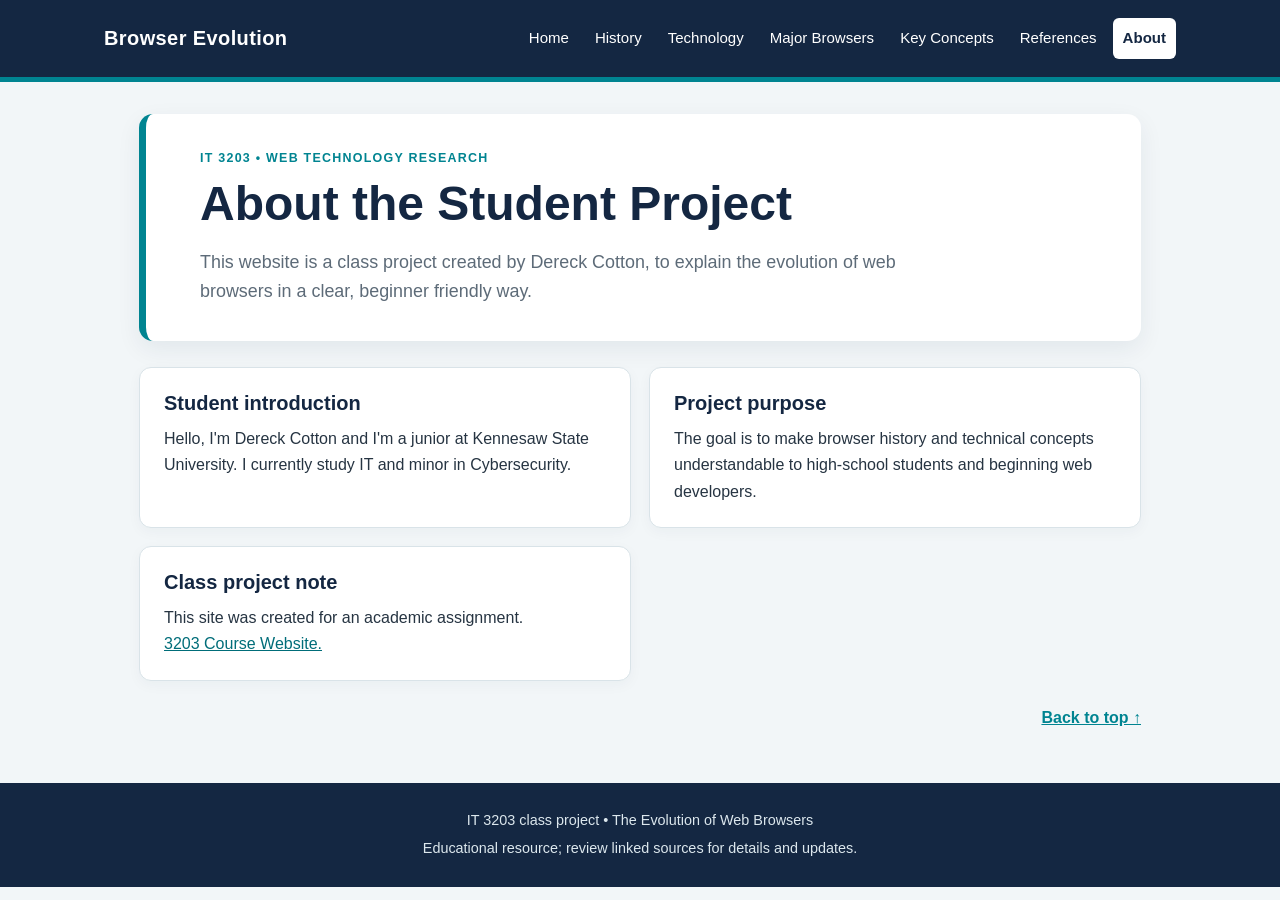
==== about.html @ aacb1d24 "update update" ====
<!DOCTYPE html>
<html lang="en" xmlns="http://www.w3.org/1999/html">
<head>
  <meta charset="UTF-8">
  <meta name="viewport" content="width=device-width, initial-scale=1.0">
  <meta name="description" content="This website is a class project created to explain the evolution of web browsers in a clear, beginner-friendly way.">
  <title>About This Project | Browser Evolution</title>
  <link rel="stylesheet" href="styles.css">
</head>
<body>
  <header class="site-header">
    <div class="header-inner">
      <a class="brand" href="index.html">Browser Evolution</a>
      <nav class="main-nav" aria-label="Main navigation">
        <a href="index.html">Home</a>
<a href="history.html">History</a>
<a href="technology.html">Technology</a>
<a href="browsers.html">Major Browsers</a>
<a href="concepts.html">Key Concepts</a>
<a href="references.html">References</a>
<a href="about.html" aria-current="page">About</a>
      </nav>
    </div>
  </header>
  <main class="container">
    <section class="hero">
      <p class="eyebrow">IT 3203 • Web Technology Research</p>
      <h1>About the Student Project</h1>
      <p class="lead">This website is a class project created by Dereck Cotton, to explain the evolution of web browsers in a clear, beginner friendly way.</p>
    </section>
    <div class="content-grid">
      <section class="content-card"><h2>Student introduction</h2><p>Hello, I'm Dereck Cotton and I'm a junior at Kennesaw State University. I currently study IT and minor in Cybersecurity.</p></section>
<section class="content-card"><h2>Project purpose</h2><p>The goal is to make browser history and technical concepts understandable to high-school students and beginning web developers.</p></section>
<section class="content-card"><h2>Class project note</h2><p>This site was created for an academic assignment.<br> <a href="https://ksuweb.github.io/IT3203/" target="_blank" rel="noopener noreferrer"> 3203 Course Website. </a></br> </p></section>

    </div>
    <p class="back-top"><a href="#top" onclick="window.scrollTo({top:0,behavior:'smooth'}); return false;">Back to top ↑</a></p>
  </main>
  <footer class="site-footer">
    <p>IT 3203 class project • The Evolution of Web Browsers</p>
    <p>Educational resource; review linked sources for details and updates.</p>
  </footer>
</body>
</html>
---- styles.css ----
/* One shared stylesheet for all pages */
:root {
  --navy: #142742;
  --teal: #008491;
  --ink: #263442;
  --muted: #5d6b78;
  --paper: #f2f6f8;
  --white: #ffffff;
  --line: #d9e3e8;
}
* { box-sizing: border-box; }
html { scroll-behavior: smooth; }
body {
  margin: 0;
  font-family: Arial, Helvetica, sans-serif;
  color: var(--ink);
  background: var(--paper);
  line-height: 1.65;
}
.site-header {
  background: var(--navy);
  color: var(--white);
  border-bottom: 5px solid var(--teal);
}
.header-inner {
  max-width: 1120px;
  margin: 0 auto;
  padding: 18px 24px;
  display: flex; /* flex layout */
  align-items: center;
  justify-content: space-between;
  gap: 22px;
  flex-wrap: wrap;
}
.brand {
  color: var(--white);
  font-weight: 800;
  font-size: 1.25rem;
  text-decoration: none;
  letter-spacing: .02em;
}
.main-nav {
  display: flex;
  flex-wrap: wrap;
  gap: 6px;
}
.main-nav a {
  color: var(--white);
  text-decoration: none;
  padding: 8px 10px;
  border-radius: 6px;
  font-size: .94rem;
}
.main-nav a:hover, .main-nav a:focus-visible {
  background: var(--teal);
  outline: 2px solid var(--white);
  outline-offset: 2px;
}
.main-nav a[aria-current="page"] {
  background: #ffffff;
  color: var(--navy);
  font-weight: 700;
}
.container { max-width: 1050px; margin: 0 auto; padding: 32px 24px 52px; }
.hero {
  padding: 34px clamp(20px, 5vw, 54px);
  background: var(--white);
  border-radius: 14px;
  border-left: 7px solid var(--teal);
  box-shadow: 0 8px 24px rgba(20,39,66,.07);
  margin-bottom: 26px;
}
.eyebrow {
  color: var(--teal);
  text-transform: uppercase;
  letter-spacing: .1em;
  font-size: .78rem;
  font-weight: 800;
  margin: 0 0 8px;
}
h1 { color: var(--navy); font-size: clamp(2rem, 4vw, 3rem); line-height: 1.15; margin: 0 0 16px; }
.lead { color: var(--muted); font-size: 1.12rem; max-width: 760px; margin: 0; }
.content-grid {
  display: grid; /* CSS Grid layout */
  grid-template-columns: repeat(2, minmax(0, 1fr));
  gap: 18px;
}
.content-card {
  background: var(--white);
  border: 1px solid var(--line);
  border-radius: 12px;
  padding: 22px 24px;
  box-shadow: 0 4px 14px rgba(20,39,66,.04);
}
.content-card h2 { color: var(--navy); font-size: 1.25rem; line-height: 1.3; margin: 0 0 10px; }
.content-card p { margin: 0; }
.content-card a { color: #006d79; overflow-wrap: anywhere; }
.content-card a:hover { color: var(--navy); text-decoration-thickness: 2px; }
p { margin-top: 0; }
a { transition: background-color .15s ease, color .15s ease; }
.back-top { margin: 24px 0 0; text-align: right; }
.back-top a { color: var(--teal); font-weight: 700; }
.site-footer {
  background: var(--navy);
  color: #dce7ed;
  text-align: center;
  padding: 22px 18px;
  font-size: .9rem;
}
.site-footer p { margin: 4px 0; }
h2 { scroll-margin-top: 20px; }
@media (max-width: 720px) {
  .header-inner { align-items: flex-start; }
  .main-nav { width: 100%; }
  .main-nav a { padding: 7px 8px; }
  .content-grid { grid-template-columns: 1fr; }
  .container { padding: 22px 14px 36px; }
  .hero { padding: 26px 22px; }
}
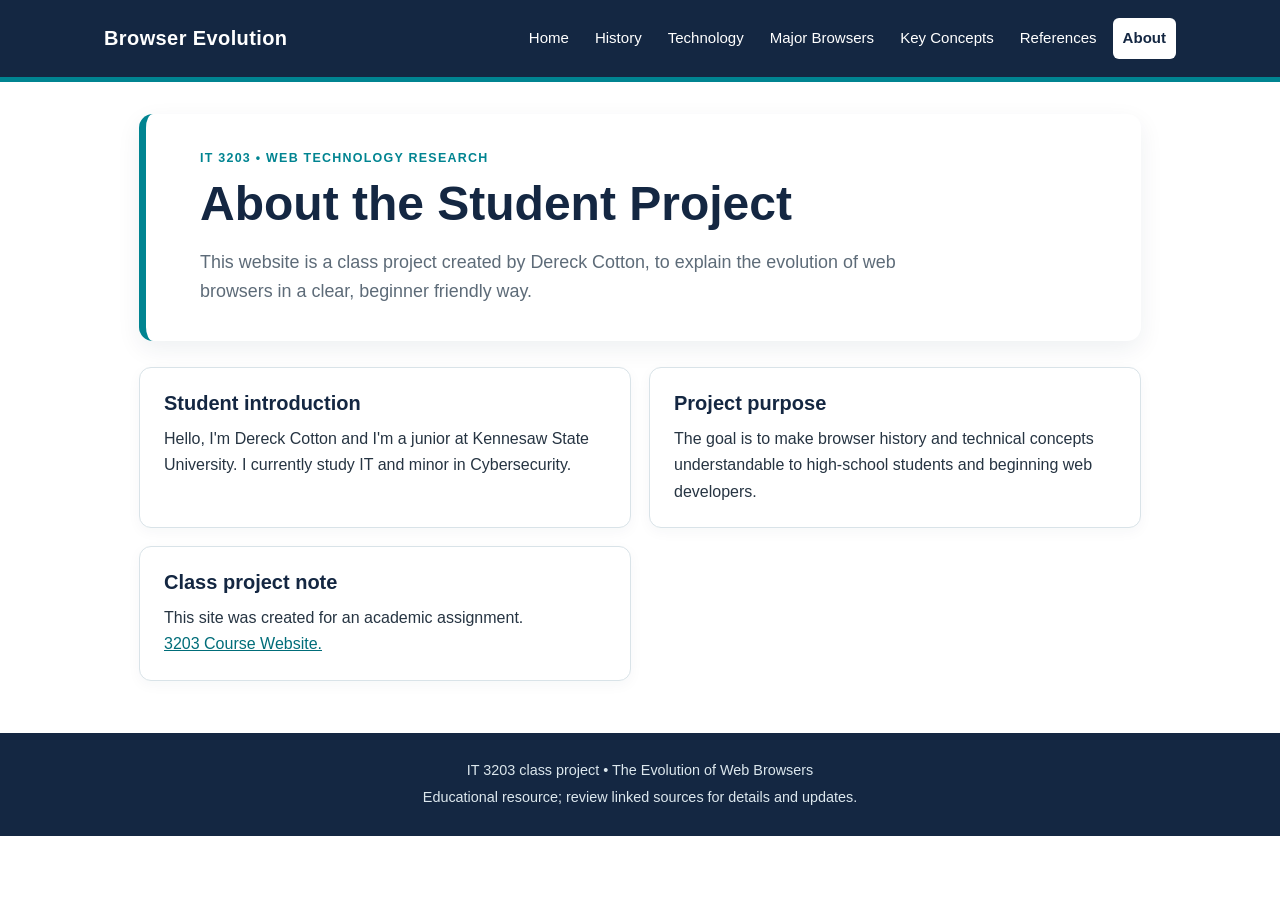
==== commit 4c554833: "changes" ====
--- a/about.html
+++ b/about.html
@@ -34,7 +34,6 @@
 <section class="content-card"><h2>Class project note</h2><p>This site was created for an academic assignment.<br> <a href="https://ksuweb.github.io/IT3203/" target="_blank" rel="noopener noreferrer"> 3203 Course Website. </a></br> </p></section>
 
     </div>
-    <p class="back-top"><a href="#top" onclick="window.scrollTo({top:0,behavior:'smooth'}); return false;">Back to top ↑</a></p>
   </main>
   <footer class="site-footer">
     <p>IT 3203 class project • The Evolution of Web Browsers</p>
--- a/styles.css
+++ b/styles.css
@@ -1,4 +1,4 @@
-/* One shared stylesheet for all pages */
+/* stylesheet for all pages */
 :root {
   --navy: #142742;
   --teal: #008491;
@@ -7,6 +7,7 @@
   --paper: #f2f6f8;
   --white: #ffffff;
   --line: #d9e3e8;
+  --gray: #808080
 }
 * { box-sizing: border-box; }
 html { scroll-behavior: smooth; }
@@ -14,12 +15,12 @@
   margin: 0;
   font-family: Arial, Helvetica, sans-serif;
   color: var(--ink);
-  background: var(--paper);
+  background: var(--white);
   line-height: 1.65;
 }
 .site-header {
   background: var(--navy);
-  color: var(--white);
+  color: var(--gray);
   border-bottom: 5px solid var(--teal);
 }
 .header-inner {
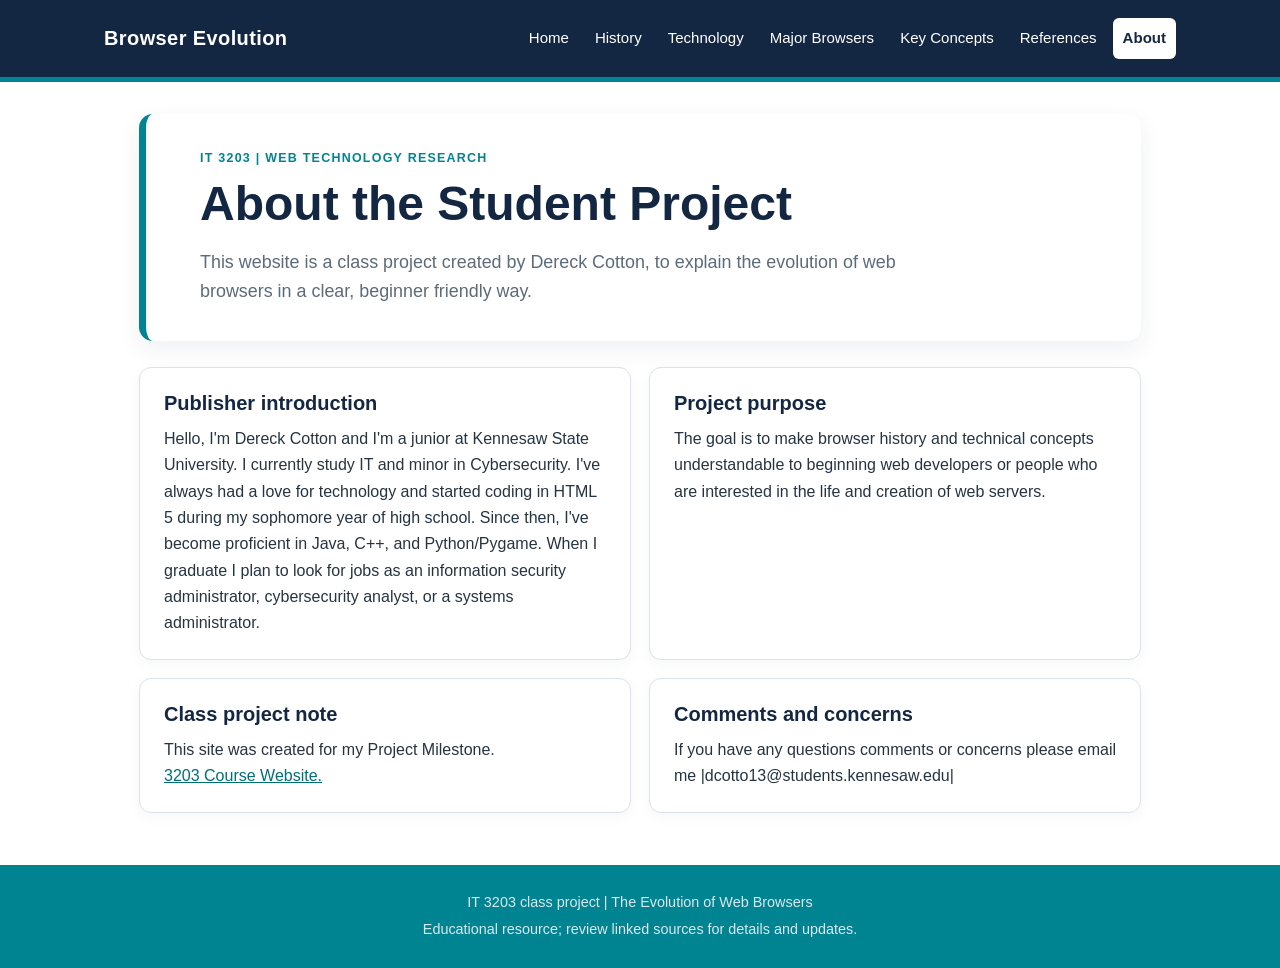
==== commit b09456a7: "changes" ====
--- a/about.html
+++ b/about.html
@@ -24,19 +24,19 @@
   </header>
   <main class="container">
     <section class="hero">
-      <p class="eyebrow">IT 3203 • Web Technology Research</p>
+      <p class="eyebrow">IT 3203 | Web Technology Research</p>
       <h1>About the Student Project</h1>
       <p class="lead">This website is a class project created by Dereck Cotton, to explain the evolution of web browsers in a clear, beginner friendly way.</p>
     </section>
     <div class="content-grid">
-      <section class="content-card"><h2>Student introduction</h2><p>Hello, I'm Dereck Cotton and I'm a junior at Kennesaw State University. I currently study IT and minor in Cybersecurity.</p></section>
-<section class="content-card"><h2>Project purpose</h2><p>The goal is to make browser history and technical concepts understandable to high-school students and beginning web developers.</p></section>
-<section class="content-card"><h2>Class project note</h2><p>This site was created for an academic assignment.<br> <a href="https://ksuweb.github.io/IT3203/" target="_blank" rel="noopener noreferrer"> 3203 Course Website. </a></br> </p></section>
-
+      <section class="content-card"><h2>Publisher introduction</h2><p>Hello, I'm Dereck Cotton and I'm a junior at Kennesaw State University. I currently study IT and minor in Cybersecurity. I've always had a love for technology and started coding in HTML 5 during my sophomore year of high school. Since then, I've become proficient in Java, C++, and Python/Pygame. When I graduate I plan to look for jobs as an information security administrator, cybersecurity analyst, or a systems administrator.  </p></section>
+<section class="content-card"><h2>Project purpose</h2><p>The goal is to make browser history and technical concepts understandable to beginning web developers or people who are interested in the life and creation of web servers.</p></section>
+<section class="content-card"><h2>Class project note</h2><p>This site was created for my Project Milestone.<br> <a href="https://ksuweb.github.io/IT3203/" target="_blank" rel="noopener noreferrer"> 3203 Course Website. </a></br> </p></section>
+<section class="content-card"><h2>Comments and concerns</h2><p>If you have any questions comments or concerns please email me |dcotto13@students.kennesaw.edu| </p></section>
     </div>
   </main>
   <footer class="site-footer">
-    <p>IT 3203 class project • The Evolution of Web Browsers</p>
+    <p>IT 3203 class project | The Evolution of Web Browsers</p>
     <p>Educational resource; review linked sources for details and updates.</p>
   </footer>
 </body>
--- a/styles.css
+++ b/styles.css
@@ -102,7 +102,7 @@
 .back-top { margin: 24px 0 0; text-align: right; }
 .back-top a { color: var(--teal); font-weight: 700; }
 .site-footer {
-  background: var(--navy);
+  background: var(--teal);
   color: #dce7ed;
   text-align: center;
   padding: 22px 18px;
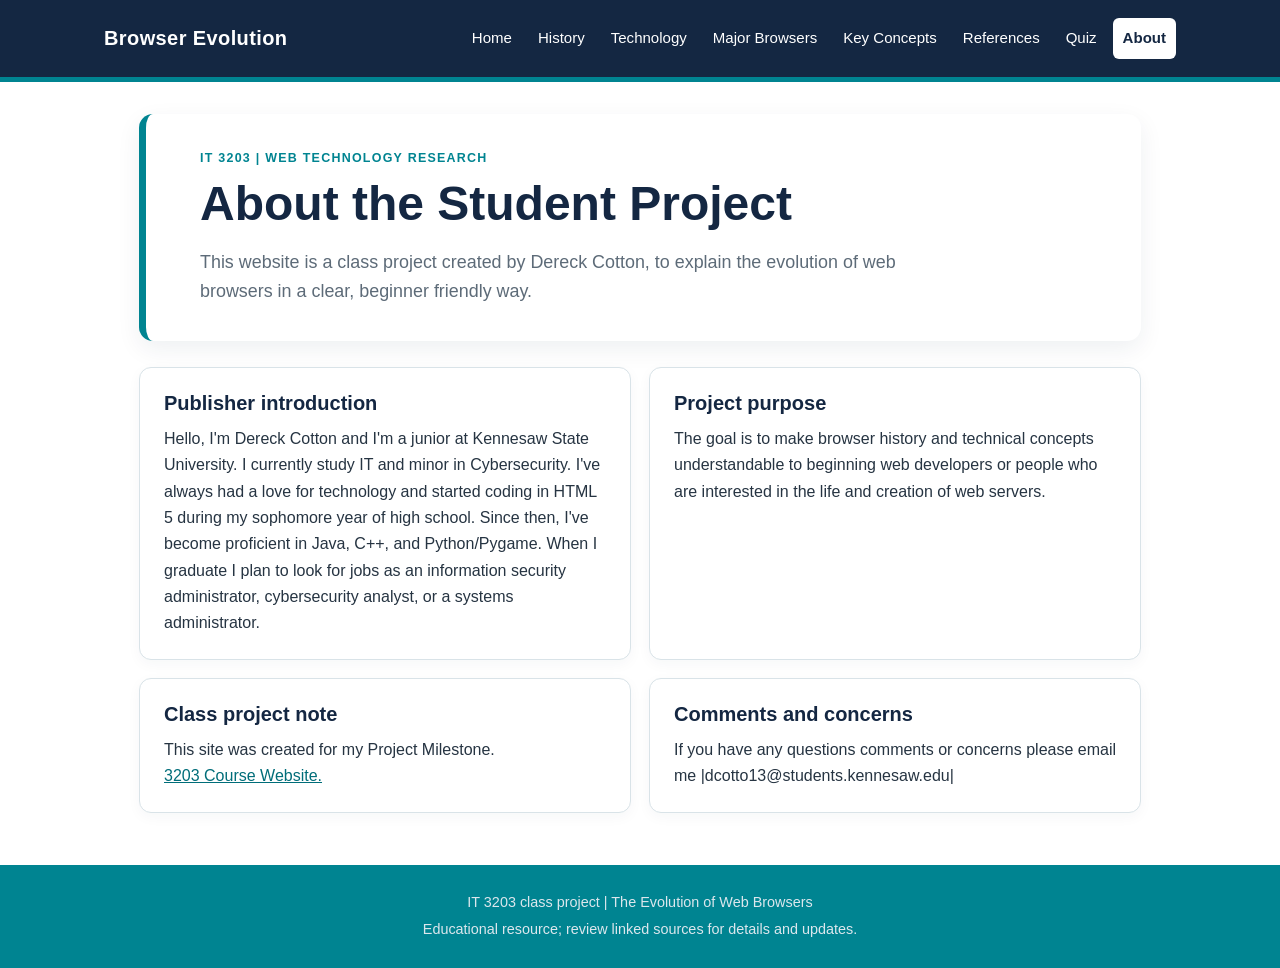
==== commit bc534f77: "project milestone 2" ====
--- a/about.html
+++ b/about.html
@@ -18,6 +18,7 @@
 <a href="browsers.html">Major Browsers</a>
 <a href="concepts.html">Key Concepts</a>
 <a href="references.html">References</a>
+          <a href="quiz.html">Quiz</a>
 <a href="about.html" aria-current="page">About</a>
       </nav>
     </div>
--- a/styles.css
+++ b/styles.css
@@ -7,7 +7,7 @@
   --paper: #f2f6f8;
   --white: #ffffff;
   --line: #d9e3e8;
-  --gray: #808080
+  --gray: #808080;
 }
 * { box-sizing: border-box; }
 html { scroll-behavior: smooth; }
@@ -118,3 +118,305 @@
   .container { padding: 22px 14px 36px; }
   .hero { padding: 26px 22px; }
 }
+.quiz-hero {
+  display: flex;
+  justify-content: space-between;
+  align-items: center;
+  gap: 24px;
+  flex-wrap: wrap;
+}
+
+.quiz-hero-text {
+  flex: 1 1 460px;
+}
+
+/* 10-Minute Countdown Timer Box */
+.timer-panel {
+  min-width: 165px;
+  padding: 14px 20px;
+  border-radius: 12px;
+  background: var(--paper);
+  border: 2px solid var(--teal);
+  text-align: center;
+}
+
+.timer-title {
+  display: block;
+  font-size: 0.75rem;
+  font-weight: 800;
+  text-transform: uppercase;
+  letter-spacing: 0.06em;
+  color: var(--navy);
+}
+
+.timer-clock {
+  display: block;
+  font-size: 1.75rem;
+  font-weight: 800;
+  font-variant-numeric: tabular-nums;
+  color: #006d79;
+}
+
+.timer-panel.timer-urgent {
+  background: #fef2f2;
+  border-color: #dc2626;
+}
+
+.timer-panel.timer-urgent .timer-title,
+.timer-panel.timer-urgent .timer-clock {
+  color: #7f1d1d;
+}
+
+/* Immediate Results Summary Banner */
+.results-banner {
+  margin-bottom: 24px;
+  border-width: 2px;
+  border-style: solid;
+}
+
+.results-banner.hidden {
+  display: none;
+}
+
+.results-banner.banner-pass {
+  background-color: #f0fdf4;
+  border-color: #16a34a;
+}
+
+.results-banner.banner-fail {
+  background-color: #fef2f2;
+  border-color: #dc2626;
+}
+
+.results-header {
+  display: flex;
+  justify-content: space-between;
+  align-items: center;
+  margin-bottom: 16px;
+}
+
+.results-header h2 {
+  margin: 0;
+}
+
+.result-badge {
+  padding: 6px 16px;
+  border-radius: 999px;
+  font-weight: 800;
+  font-size: 0.9rem;
+  letter-spacing: 0.05em;
+  color: var(--white);
+}
+
+.badge-pass {
+  background-color: #16a34a;
+}
+
+.badge-fail {
+  background-color: #dc2626;
+}
+
+.results-stats {
+  display: grid;
+  grid-template-columns: repeat(3, minmax(0, 1fr));
+  gap: 14px;
+  margin-bottom: 12px;
+}
+
+.stat-item {
+  background: var(--white);
+  border: 1px solid var(--line);
+  border-radius: 8px;
+  padding: 12px 14px;
+}
+
+.stat-label {
+  display: block;
+  font-size: 0.8rem;
+  color: var(--muted);
+  font-weight: 700;
+}
+
+.stat-value {
+  font-size: 1.12rem;
+  color: var(--navy);
+}
+
+.results-hint {
+  font-size: 0.92rem;
+  color: var(--ink);
+}
+
+/* Quiz Form & Fieldsets */
+.quiz-form {
+  display: flex;
+  flex-direction: column;
+  gap: 18px;
+}
+
+.question-block {
+  margin: 0;
+  transition: border-color 0.2s ease, background-color 0.2s ease;
+}
+
+.q-type {
+  font-size: 0.78rem;
+  font-weight: 800;
+  text-transform: uppercase;
+  letter-spacing: 0.05em;
+  color: #006d79;
+  background: var(--paper);
+  padding: 3px 10px;
+  border-radius: 6px;
+  border: 1px solid var(--line);
+}
+
+.q-prompt {
+  font-weight: 700;
+  font-size: 1.06rem;
+  color: var(--navy);
+  margin: 8px 0 14px;
+}
+
+.quiz-text-input {
+  width: 100%;
+  max-width: 440px;
+  padding: 11px 14px;
+  font-size: 1rem;
+  font-family: inherit;
+  color: var(--ink);
+  background: var(--white);
+  border: 1.5px solid #9fb0bd;
+  border-radius: 8px;
+}
+
+.quiz-text-input:focus {
+  outline: none;
+  border-color: var(--teal);
+  box-shadow: 0 0 0 3px rgba(0, 132, 145, 0.18);
+}
+
+.quiz-options {
+  display: flex;
+  flex-direction: column;
+  gap: 9px;
+}
+
+.quiz-option {
+  display: flex;
+  align-items: center;
+  gap: 10px;
+  padding: 10px 14px;
+  border: 1px solid var(--line);
+  border-radius: 8px;
+  background: var(--white);
+  cursor: pointer;
+  transition: background-color 0.15s ease, border-color 0.15s ease;
+}
+
+.quiz-option:hover {
+  background: var(--paper);
+  border-color: var(--teal);
+}
+
+.quiz-option input[type="radio"],
+.quiz-option input[type="checkbox"] {
+  width: 1.1rem;
+  height: 1.1rem;
+  accent-color: var(--teal);
+  cursor: pointer;
+}
+
+/* Color-Coded Per-Question Results */
+.question-block.is-correct {
+  border: 2px solid #16a34a;
+  background-color: #f7fee7;
+}
+
+.question-block.is-incorrect {
+  border: 2px solid #dc2626;
+  background-color: #fff5f5;
+}
+
+.q-feedback {
+  margin-top: 14px;
+  font-size: 0.94rem;
+  border-radius: 6px;
+}
+
+.q-feedback:empty {
+  display: none;
+}
+
+.fb-correct {
+  padding: 10px 14px;
+  background-color: #dcfce7;
+  color: #14532d;
+  border-left: 4px solid #16a34a;
+}
+
+.fb-incorrect {
+  padding: 10px 14px;
+  background-color: #fee2e2;
+  color: #7f1d1d;
+  border-left: 4px solid #dc2626;
+}
+
+/* Submit & Reset Buttons */
+.quiz-controls {
+  display: flex;
+  flex-wrap: wrap;
+  gap: 14px;
+  margin-top: 8px;
+}
+
+.quiz-btn {
+  padding: 12px 24px;
+  font-size: 1rem;
+  font-weight: 700;
+  font-family: inherit;
+  border: none;
+  border-radius: 8px;
+  cursor: pointer;
+  transition: background-color 0.15s ease, opacity 0.15s ease;
+}
+
+.quiz-btn-submit {
+  background-color: var(--navy);
+  color: var(--white);
+}
+
+.quiz-btn-submit:hover:not(:disabled) {
+  background-color: var(--teal);
+}
+
+.quiz-btn-submit:disabled {
+  opacity: 0.55;
+  cursor: not-allowed;
+}
+
+.quiz-btn-reset {
+  background-color: var(--white);
+  color: var(--navy);
+  border: 2px solid var(--navy);
+}
+
+.quiz-btn-reset:hover {
+  background-color: var(--navy);
+  color: var(--white);
+}
+
+.sr-only {
+  position: absolute;
+  width: 1px;
+  height: 1px;
+  overflow: hidden;
+  clip: rect(0, 0, 0, 0);
+}
+
+@media (max-width: 720px) {
+  .results-stats {
+    grid-template-columns: 1fr;
+  }
+}
+
